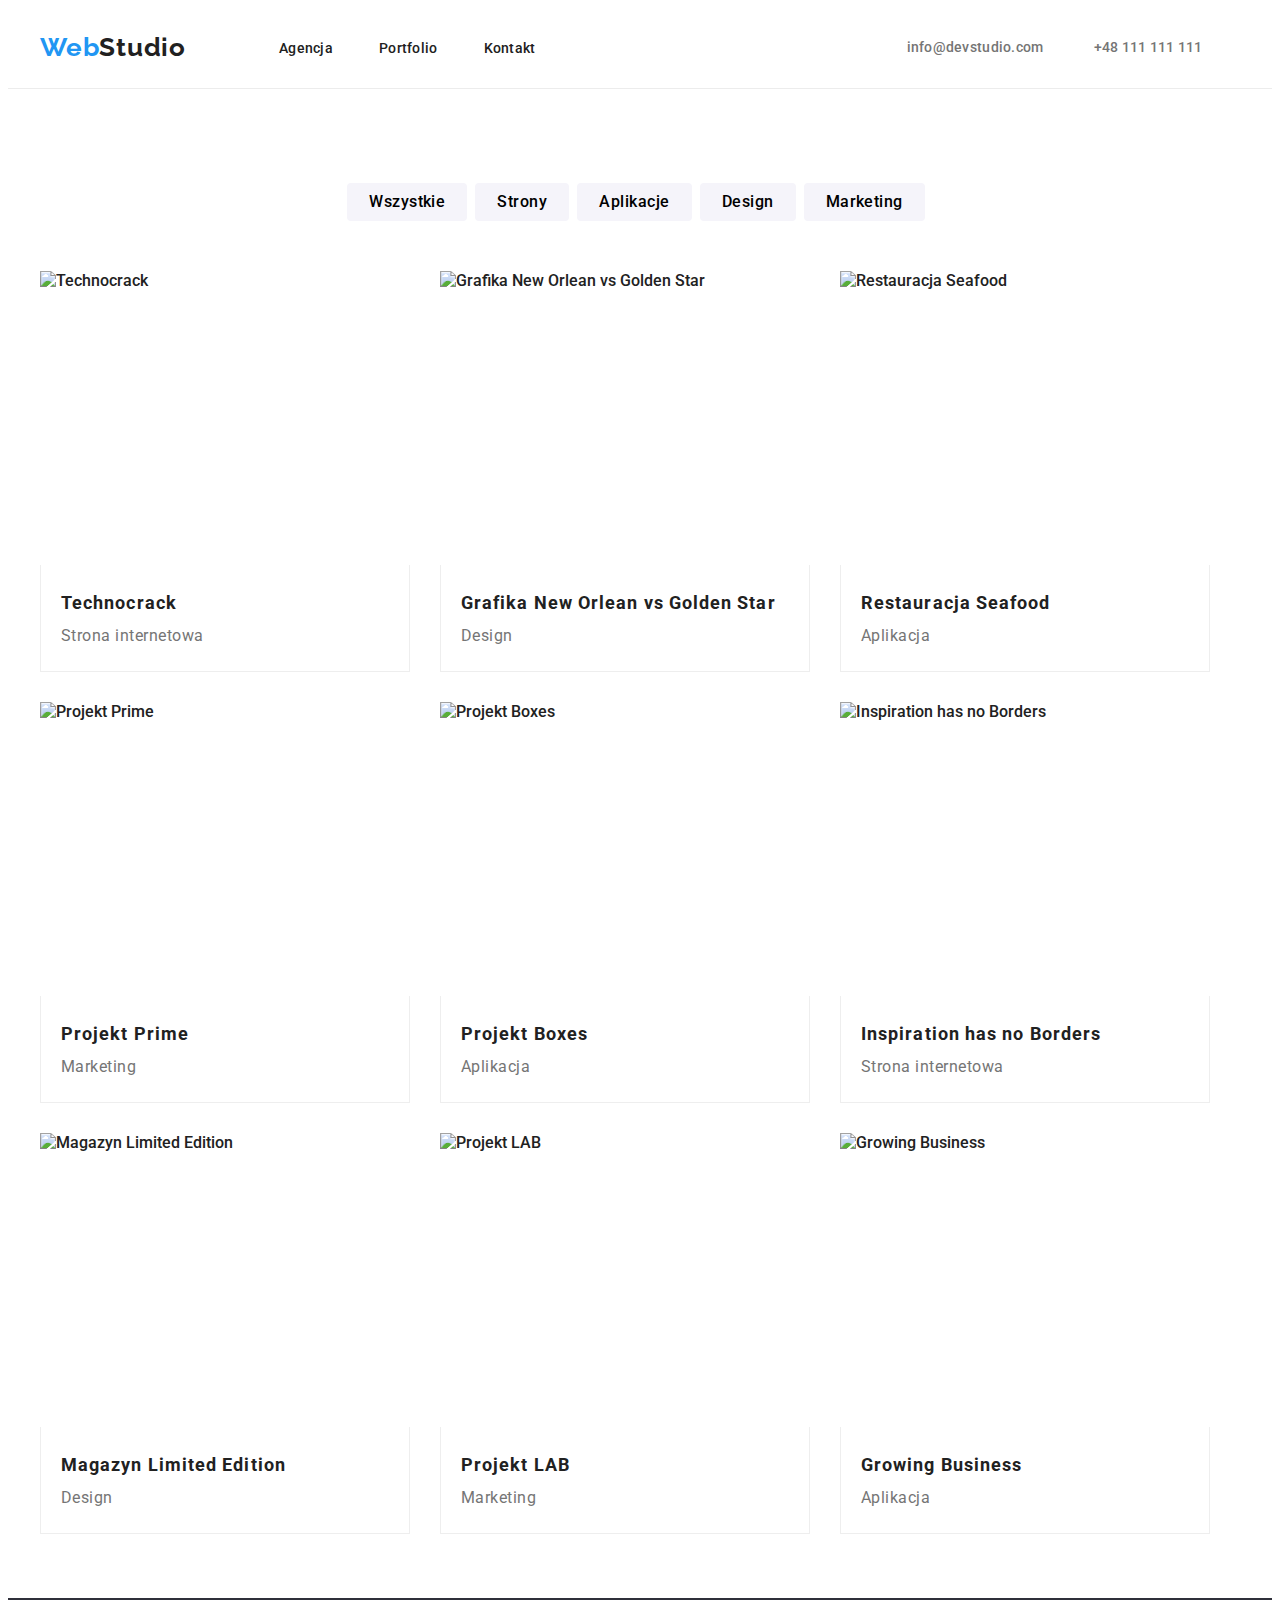
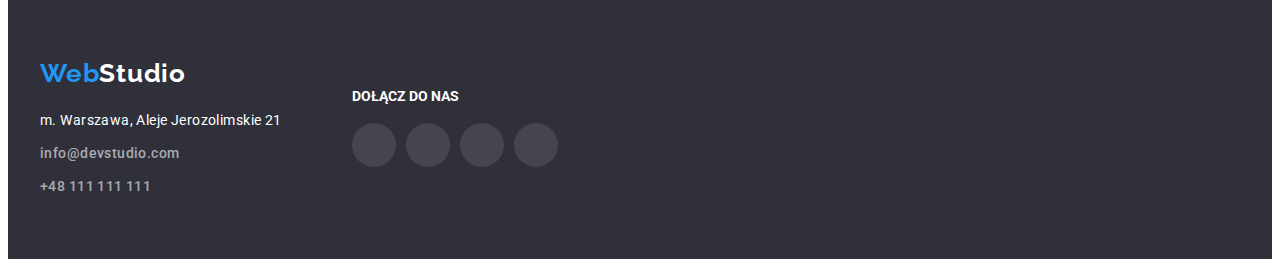
==== portfolio.html @ 25adf68a "Version 1" ====
<!DOCTYPE html>
<html lang="en">
  
<!--NAGŁÓWEK-->
<head>
  <meta charset="UTF-8"/>
  <meta name="viewport" content="width=device-width, initial-scale=1.0"/>
  <link rel="preconnect" href="https://fonts.googleapis.com">
  <link rel="preconnect" href="https://fonts.gstatic.com" crossorigin="">
  <link href="https://fonts.googleapis.com/css2?family=Festive&amp;family=Qahiri&amp;family=Raleway:wght@700&amp;family=Roboto:wght@400;500;700;900&amp;family=Rubik:wght@300&amp;display=swap" rel="stylesheet">
  <link rel="stylesheet" href="https://cdnjs.cloudflare.com/ajax/libs/modern-normalize/1.1.0/modern-normalize.min.css" integrity="sha512-wpPYUAdjBVSE4KJnH1VR1HeZfpl1ub8YT/NKx4PuQ5NmX2tKuGu6U/JRp5y+Y8XG2tV+wKQpNHVUX03MfMFn9Q==" crossorigin="anonymous" referrerpolicy="no-referrer" />
  <link rel="stylesheet" href="css/styles.css"/>
  <title>Portfolio</title>
</head>
  
<!--BODY-->
<body>
  
  <!--HEADER-->
  <header class="section menu">
    <div class="container">
      <nav class="menu-navigation">
      <a href="index.html" class="logo"><span class="logo-accent-main">Web</span><span class="logo-accent-black">Studio</span></a>
        <ul class="navigation">  
          <li><a href="index.html" class="navigation-link" id="link1">Agencja</a></li>
          <li><a href="portfolio.html" class="navigation-link" id="link2">Portfolio</a></li>
          <li><a href="index.html" class="navigation-link navigation-link-last" id="link3">Kontakt</a></li>
        </ul>
      <ul class="contacts">
        <li class="contact-item"><a href="mailto:info@devstudio.com" class="contacts-link contacts-link-mail"><svg class="ico-email" width="16px" height="12px"><use href="images/sprite.svg#icon-envelope"></use></svg>info@devstudio.com</a></li>
        <li class="contact-item"><a href="tel:+48111111111" class="contacts-link contacts-link-phone"><svg class="ico-phone" width="10px" height="16px"><use href="images/sprite.svg#icon-phone"></use></svg>+48 111 111 111</a></li>
      </ul>
    </nav>
    </div>
  </header>

  <!--TREŚĆ GŁÓWNA-->
  <main>

    <!--FILTRY NA STRONIE-->
    <div class="filters">
      <div class="container"> 
      <ul class="filters-list">
      <li><button type="button" class="button-port">Wszystkie</button></li>
      <li><button type="button" class="button-port">Strony</button></li>
      <li><button type="button" class="button-port">Aplikacje</button></li>
      <li><button type="button" class="button-port">Design</button></li>
      <li><button type="button" class="button-port button-port-last">Marketing</button></li>
      </ul>
      </div>
    </div>

    <!-- ZAWARTOŚĆ STRONY -->
    <section class="portfolio">
      <div class="container"> 
      <ul class="portfolio-list">
        <li class="portfolio-list-item">
          <img src="images/port1.jpg" alt="Technocrack" width="370" height="294">
          <div class="portfolio-list-item-description">
          <h4>Technocrack</h4>
          <h5>Strona internetowa</h5>
          </div>
        </li>
      <li class="portfolio-list-item">
        <img src="images/port9.jpg" alt="Grafika New Orlean vs Golden Star" width="370" height="294">
        <div class="portfolio-list-item-description">
        <h4>Grafika New Orlean vs Golden Star</h4>
        <h5>Design</h5>
        </div>
      </li>
      <li class="portfolio-list-item">
        <img src="images/port8.jpg" alt="Restauracja Seafood" width="370" height="294">
        <div class="portfolio-list-item-description">
        <h4>Restauracja Seafood</h4>
        <h5>Aplikacja</h5>
        </div>
      </li>
      <li class="portfolio-list-item">
        <img src="images/port7.jpg" alt="Projekt Prime" width="370" height="294">
        <div class="portfolio-list-item-description">
        <h4>Projekt Prime</h4>
        <h5>Marketing</h5>
        </div>
      </li>
      <li class="portfolio-list-item">
        <img src="images/port6.jpg" alt="Projekt Boxes" width="370" height="294">
        <div class="portfolio-list-item-description">
        <h4>Projekt Boxes</h4>
        <h5>Aplikacja</h5>
        </div>
      </li>
      <li class="portfolio-list-item">
        <img src="images/port5.jpg" alt="Inspiration has no Borders" width="370" height="294">
        <div class="portfolio-list-item-description">
        <h4>Inspiration has no Borders</h4>
        <h5>Strona internetowa</h5>
        </div>
      </li>      
      <li class="portfolio-list-item">
        <img src="images/port4.jpg" alt="Magazyn Limited Edition" width="370" height="294">
        <div class="portfolio-list-item-description">
        <h4>Magazyn Limited Edition</h4>
        <h5>Design</h5>
        </div>
      </li>      
      <li class="portfolio-list-item">
        <img src="images/port3.jpg" alt="Projekt LAB" width="370" height="294">
        <div class="portfolio-list-item-description">
        <h4>Projekt LAB</h4>
        <h5>Marketing</h5>
        </div>
      </li>      
      <li class="portfolio-list-item">
        <img src="images/port2.jpg" alt="Growing Business" width="370" height="294">
        <div class="portfolio-list-item-description">
        <h4>Growing Business</h4>
        <h5>Aplikacja</h5>
        </div>
      </li>
      </ul> 
      </div>                      
    </section>


  </main>

  <!-- STOPKA -->
  <footer class="section footer">
    <div class="container"> 
    <a href="index.html" class="logo"><span>Web</span><span class="logo-accent-white">Studio</span></a>
    <section class="footer-section">
    <address class="address">
      <ul class="footer-list"> 
        <li class="footer-list-item"><span class="footer-address">m. Warszawa, Aleje Jerozolimskie 21</span></li>
        <li class="footer-list-item"><a href="mailto:info@devstudio.com" class="footer-link">info@devstudio.com</a></li>
        <li class="footer-list-item"><a href="tel:+48111111111" class="footer-link">+48 111 111 111</a></li>
      </ul>
    </address>
    <div class="social-media">
      <h5 class="social-media-text">DOŁĄCZ DO NAS</h5>
      <ul class="social-media-list">
          <li class="social-media-list-item"><a href="#" class="social-media-list-link"><svg class ="social-media-list-icon"><use href="images/sprite.svg#icon-instagram"></use></svg></a></li>
          <li class="social-media-list-item"><a href="#" class="social-media-list-link"><svg class ="social-media-list-icon"><use href="images/sprite.svg#icon-twitter"></use></svg></a></li>
          <li class="social-media-list-item"><a href="#" class="social-media-list-link"><svg class ="social-media-list-icon"><use href="images/sprite.svg#icon-facebook"></use></svg></a></li>
          <li class="social-media-list-item"><a href="#" class="social-media-list-link"><svg class ="social-media-list-icon"><use href="images/sprite.svg#icon-linkedin"></use></svg></a></li>
      </ul>
    </div>
      </section>
    </div>
  </footer>

</body>
  
</html>
---- css/styles.css ----
/* =====FORMAL STUFF===== */
:root{
  --brand-color: #2196F3;
  --default-text-color: #212121;
  --secondary-text-color: #757575;
  --basic-white: #FFFFFF;
}

h1,
h2,
h3,
h4,
h5,
h6,
p,
ul,
ol {
  margin: 0px;
  padding: 0px;
  list-style: none;
}

a {
  text-decoration: none;
}

body {
  font-family: "Roboto", sans-serif;
  color: var(--default-text-color);
  font-weight: 500;
}

.container {
  width: 1200px;
  margin: 0 auto;
  padding: 0 15px;
}

.section {
  padding: 94px 0px 94px 0px;
}


/* =====HEADER SECTION===== */
.menu {
  border-bottom: 1px solid #ececec;
  padding: 24px 0px 25px 0px;
}

.logo{
  font-family: Raleway;
  text-decoration: none;
  font-style: normal;
  font-weight: 700;
  font-size: 26px;
  line-height: 1.192;
  letter-spacing: 0.03em;
  color: var(--brand-color);
}

.logo-accent-black{
  color: var(--default-text-color);
}

.logo-accent-white{
  color: var(--basic-white);
}

.menu-navigation{
  display: flex;
  align-items: center;
}

.navigation{
  margin-left: 93px;
  display: flex;
}

.navigation-link {
  text-decoration: none;
  color: var(--default-text-color);
  font-size: 14px;
  font-weight: 500;
  line-height: 1.142;
  letter-spacing: 0.02em;
  margin-right: 46px;
}

.navigation-link-last{
  margin-right: 0px;
}

.navigation-link:hover,
.navigation-link:focus {
  text-decoration: none;
  color: var(--brand-color);
  font-weight: 500;
  font-size: 14px;  
  line-height: 1.142;
  letter-spacing: 0.02em;  
}

.contacts{
  display: flex;
}

.contacts-link-mail{
  margin-left: 345px;
  margin-right: 30px;
}

.contacts-link {
  display: flex;
  align-items: center;
  text-decoration: none;
  color: var(--secondary-text-color);
  font-size: 14px;  
  font-weight: 500;
  line-height: 1.142; 
  letter-spacing: 0.02em;
  fill: var(--secondary-text-color); 
}

.contacts-link:hover,
.contacts-link:focus {
  text-decoration: none;
  color: var(--brand-color);
  fill: var(--brand-color);
  font-weight: 500;
  font-size: 14px;
  line-height: 1.142;
  letter-spacing: 0.02em;    
}

.ico-email {
  margin-right: 10px;
}

.ico-phone {
  margin-right: 10px;
}


/* =====ORDER SECTION===== */
.order-container {
  padding: 200px 0px 200px 0px;
  background: #2F303A;
  background-image: linear-gradient(
    rgba(47, 48, 58, 0.4),
    rgba(47, 48, 58, 0.4)
  ),
  url("../images/back.png");
  text-align: center;
  display: flex;
  justify-content: center;
}

.order-container h1{
  font-style: normal;
  font-weight: 900;
  font-size: 44px;
  line-height: 1.363;
  color: var(--basic-white);
  letter-spacing: 0.06em;
  text-transform: uppercase;
}

.order-button {
  background: var(--brand-color);
  box-shadow: 0px 4px 4px rgba(0, 0, 0, 0.15);
  border-radius: 4px;
  font-family: "Roboto";
  font-style: normal;
  font-weight: bold;
  font-size: 16px;
  line-height: 1.875;
  letter-spacing: 0.06em;
  color: var(--basic-white);
  cursor: pointer;
  margin-top: 30px;
  padding: 10px 41px 10px 42px;
}


/* =====FILTERS ON PORTFOLIO SITE===== */
.filters-list {
  display: flex;
  justify-content: center;
}

.button-port{
  background: #F5F4FA;
  border-radius: 4px;
  font-family: "Roboto";
  font-style: normal;
  font-weight: 500;
  font-size: 16px;
  line-height: 1.625;
  text-align: center;
  letter-spacing: 0.03em;
  cursor: pointer;
  border-radius: 4px;  
  border: none;
  padding: 6px 22px 6px 22px;
  margin-right: 8px;
  margin-top: 94px;
  margin-bottom: 50px;
}

.button-port:hover,
.button-port:focus{
  background: var(--brand-color);
  box-shadow: 0px 3px 1px rgba(0, 0, 0, 0.1), 0px 1px 2px rgba(0, 0, 0, 0.08), 0px 2px 2px rgba(0, 0, 0, 0.12);
  border-radius: 4px;
  font-family: "Roboto";
  color: var(--basic-white);
}


/* =====OUR ADVANTAGES SECTION===== */
.our-advantages ul h2{
  font-style: normal;
  font-weight: bold;
  font-size: 14px;
  line-height: 1.142;
  letter-spacing: 0.03em;
  text-transform: uppercase;
  color: var(--default-text-color);
  margin-bottom: 10px;  
}

.paragraphs{
  display: flex;
}

.paragraphs li{
  font-style: normal;
  font-weight: normal;
  font-size: 14px;
  line-height: 1.714;
  letter-spacing: 0.03em;
  color: var(--secondary-text-color);  
}

.paragraphs-item {
  margin-right: 30px;
}

.paragraphs-item-last {
  margin-right: 0px;
}

.company-logo {
  display: flex;
  background-color: #f5f4fa;
  height: 120px;
  width: 270px;
  align-items: center;
  justify-content: center;
  margin-bottom: 30px;
  border-radius: 4px;
}


/* =====OFFER SECTION===== */
.offer{
  padding-top: 0px;
}

.offer h2{
  font-style: normal;
  font-weight: 700;
  font-size: 36px;
  line-height: 1.166;
  text-align: center;
  letter-spacing: 0.03em;
}

.offer-list {
  display: flex;
  padding-top: 50px;
  justify-content: space-between;
}

/* =====TEAM SECTION===== */
.team{
  background: #F5F4FA;
}

.team h2{
  font-style: normal;
  font-weight: 700;
  font-size: 36px;
  line-height: 1.166;
  text-align: center;
  letter-spacing: 0.03em;
  padding-bottom: 50px;
}

.persons-list{
  display: flex;
  justify-content: space-between;
}

.persons-list-description{
  background-color: var(--basic-white);
  padding-top: 30px;
  padding-bottom: 30px;
  border-radius: 0px 0px 4px 4px;
}

.persons-list h4{
  font-style: normal;
  font-weight: 500;
  font-size: 16px;
  line-height: 1.187;
  text-align: center;
  letter-spacing: 0.03em;
  margin-bottom: 10px;
}

.persons-list h5{
  font-style: normal;
  font-weight: 400;
  font-size: 16px;
  line-height: 1.187;
  text-align: center;
  letter-spacing: 0.03em;
  color: var(--secondary-text-color);
}

.persons-list-item{
  box-shadow: 0px 1px 3px rgba(0, 0, 0, 0.12), 0px 1px 1px rgba(0, 0, 0, 0.14), 0px 2px 1px rgba(0, 0, 0, 0.2);
}

.persons-list-item img{
  display: block;
}

.social-list {
  display: flex;
  justify-content: space-around;
  align-items: center;
  margin-left: 32px;
  margin-right: 32px;
}

.social-list-item {
  display: flex;
  align-items: center;
  justify-content: space-around;
}

.social-list-icon {
  width: 20px;
  height: 20px;
}

.social-list-icon:hover,
.social-list-icon:focus {
  fill: #fff;
}

.social-list-link {
  display: flex;
  align-items: center;
  justify-content: space-around;
  width: 44px;
  height: 44px;
  margin-top: 16px;
  background-color: #fff;
  fill: #afb1b8;
  border-radius: 50%;
}

.social-list-link:hover,
.social-list-link:focus {
  background-color: #2196f3;
  fill: #fff;
}

/* =====PORTFOLIO SECTION===== */
.portfolio-list-item-description {
  border-left: 1px solid #EEEEEE;
  border-bottom: 1px solid #EEEEEE;
  border-right: 1px solid #EEEEEE;
  padding: 20px 0px 20px 20px;
}

.portfolio h4{
  font-style: normal;
  font-weight: 700;
  font-size: 18px;
  line-height: 2;
  letter-spacing: 0.06em;  
}

.portfolio h5{
  font-style: normal;
  font-weight: 400;
  font-size: 16px;
  line-height: 1.875;
  letter-spacing: 0.03em;
  color: var(--secondary-text-color); 
}

.portfolio-list {
  display: flex;
  flex-wrap: wrap;
  margin-bottom: 64px;
  gap: 30px;
}

.portfolio-list-item img {
  display: block;
}

.portfolio-list-item:hover {
  box-shadow: 0px 1px 1px rgba(0, 0, 0, 0.12), 0px 4px 4px rgba(0, 0, 0, 0.06), 1px 4px 6px rgba(0, 0, 0, 0.16);
  cursor: pointer;
}

/* =====CLIENTS SECTION===== */

.clients-text {
  font-family: Roboto;
  font-style: Bold;
  font-size: 36px;
  line-height: 42px;
  line-height: 100%;
  text-align: Center;
  vertical-align: Top;
  letter-spacing: 3%;
  margin-bottom: 50px;
}

.clients-list {
  display: flex;
  align-items: left;
  justify-content: space-between;
}

.clients-list-logo a{
  display: flex;
  width: 170px;
  height: 92px;
  border-radius: 4px;
  border-width: 1px;
  border-style: solid;
  border-color: #afb1b8;
  fill: #afb1b8;
}

.clients-list-logo a:hover,
.clients-list-logo a:focus {
  border-color: #2196f3;
  fill: #2196f3;
  cursor: pointer;
}

/* =====FOOTER SECTION===== */
/* .footer{
  background: #2F303A;
  padding: 60px 0px 60px 0px;
}

.address{
  font-style: normal;
  font-weight: normal;
  font-size: 14px;
  line-height: 1.714;
  letter-spacing: 0.03em;
  margin-top: 11px;
  color: var(--basic-white);  
}

.address .contacts-link{
  font-style: normal;
  font-weight: 500;
  font-size: 14px;
  line-height: 1.714;
  letter-spacing: 0.03em;
  color: rgba(255, 255, 255, 0.6);
  margin-top: 9px;
}

.address .contacts-link:hover,
.address .contacts-link:focus{
  font-style: normal;
  font-weight: 500;
  font-size: 14px;
  line-height: 1.714;
  letter-spacing: 0.03em;
  color: var(--brand-color);
} */

.footer{
  background: #2F303A;
  padding: 60px 0px 60px 0px;
}

.footer-section{
  display: flex;
}

.footer-list{
  margin-top:20px;
}

.footer-address{
  font-style: normal;
  font-weight: normal;
  font-size: 14px;
  line-height: 1.714;
  letter-spacing: 0.03em;
  color: var(--basic-white);
}

.footer-list-item{
  margin-top:9px;
}

.footer-link{
  font-style: normal;
  font-weight: 500;
  font-size: 14px;
  line-height: 1.714;
  letter-spacing: 0.03em;
  color: rgba(255, 255, 255, 0.6);
}

.footer-link:hover,
.footer-link:focus{
  font-style: normal;
  font-weight: 500;
  font-size: 14px;
  line-height: 1.714;
  letter-spacing: 0.03em;
  color: var(--brand-color);
}

.social-media {
  width: 206px;
  height: 80px;
  margin-left: 70px;
}

.social-media-text {
  font-family: Roboto;
  font-style: Bold;
  font-size: 14px;
  line-height: 16px;
  line-height: 100%;
  text-align: Left;
  vertical-align: Top;
  letter-spacing: 3%;
  color: #fff;
  margin-bottom: 20px;
}

.social-media-list {
  display: flex;
  justify-content: space-between;
  align-items: flex-start;
}

.social-media-list-item {
  display: flex;
  align-items: flex-start;
  justify-content: space-between;
}

.social-media-list-icon {
  width: 20px;
  height: 20px;
}

.social-media-list-icon:hover,
.social-media-list-icon:focus {
  fill: #fff;
}

.social-media-list-link {
  display: flex;
  align-items: center;
  justify-content: space-around;
  width: 44px;
  height: 44px;
  margin-bottom: 30px;
  background-color: rgba(255, 255, 255, 0.1);
  fill: #fff;
  border-radius: 50%;
}

.social-media-list-link:hover,
.social-media-list-link:focus {
  background-color: #2196f3;
  fill: #fff;
}
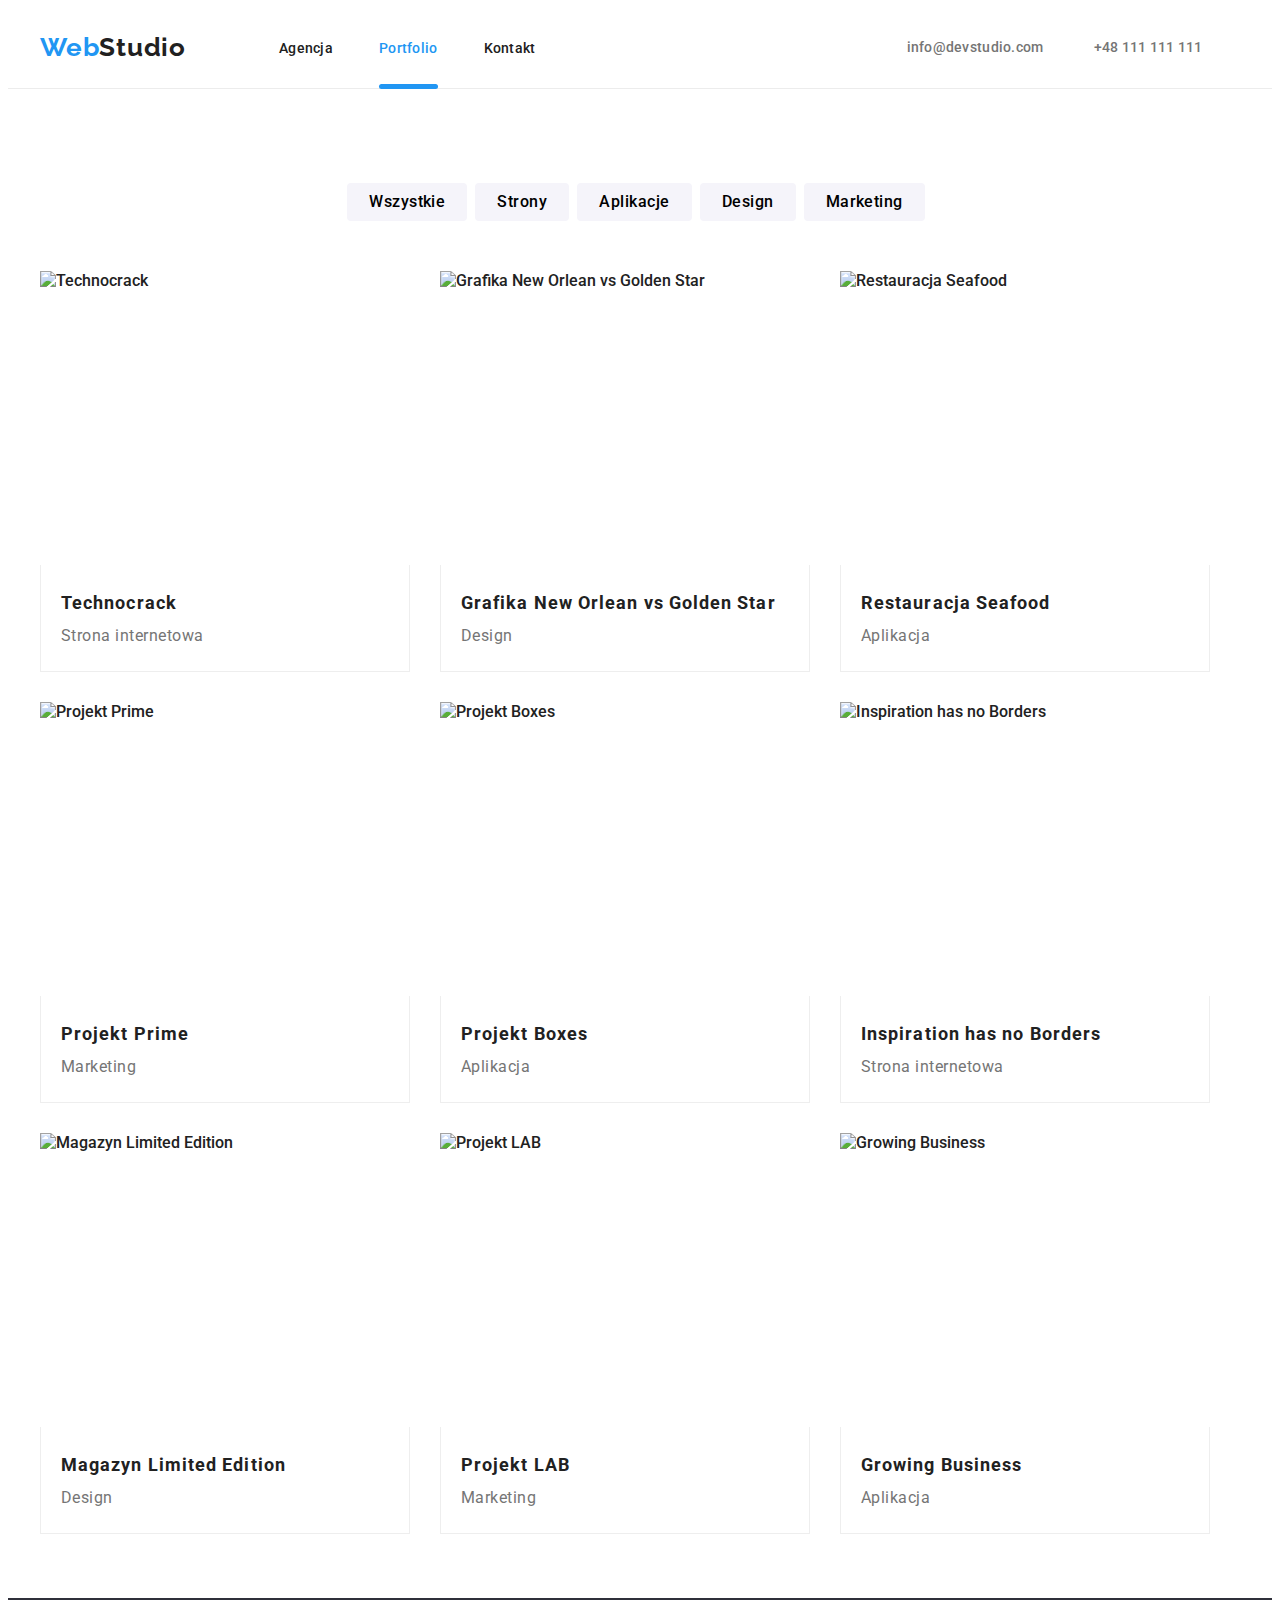
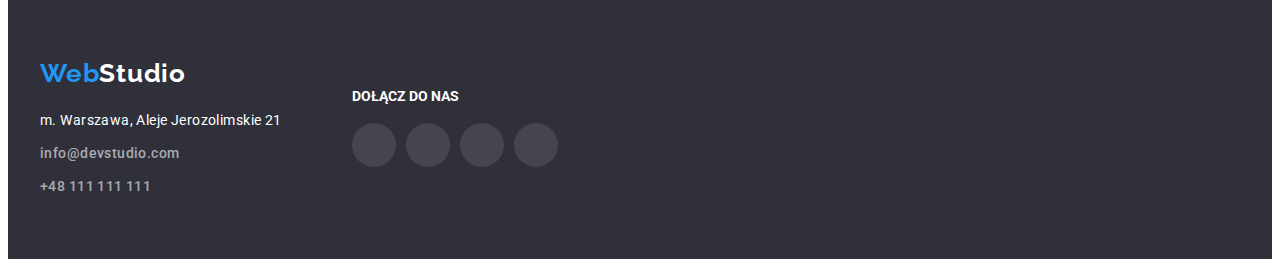
==== commit 17cbaf5b: "Big Progress" ====
--- a/portfolio.html
+++ b/portfolio.html
@@ -23,7 +23,7 @@
       <a href="index.html" class="logo"><span class="logo-accent-main">Web</span><span class="logo-accent-black">Studio</span></a>
         <ul class="navigation">  
           <li><a href="index.html" class="navigation-link" id="link1">Agencja</a></li>
-          <li><a href="portfolio.html" class="navigation-link" id="link2">Portfolio</a></li>
+          <li><a href="portfolio.html" class="navigation-link navigation-link-active" id="link2">Portfolio</a></li>
           <li><a href="index.html" class="navigation-link navigation-link-last" id="link3">Kontakt</a></li>
         </ul>
       <ul class="contacts">
--- a/css/styles.css
+++ b/css/styles.css
@@ -78,12 +78,31 @@
 
 .navigation-link {
   text-decoration: none;
+  position: relative;
   color: var(--default-text-color);
   font-size: 14px;
   font-weight: 500;
   line-height: 1.142;
   letter-spacing: 0.02em;
   margin-right: 46px;
+}
+
+.navigation-link::after {
+  position: absolute;
+  content: "";
+  display: block;
+  top: 44.5px;
+  right: 0;
+  width: 0;
+  height: 5px;
+  background-color: #2196f3;
+  border-radius: 4px;
+  transition: width 250ms cubic-bezier(0.4, 0, 0.2, 1);
+}
+
+.navigation-link:hover::after {
+  width: 100%;
+  left: 0;
 }
 
 .navigation-link-last{
@@ -98,6 +117,22 @@
   font-size: 14px;  
   line-height: 1.142;
   letter-spacing: 0.02em;  
+}
+
+.navigation-link-active {
+  color :var(--brand-color);
+}
+
+.navigation-link-active::after {
+  position: absolute;
+  content: "";
+  display: block;
+  top: 44.5px;
+  width: 100%;
+  height: 5px;
+  background-color: #2196f3;
+  border-radius: 4px;
+  transition: width 250ms cubic-bezier(0.4, 0, 0.2, 1);
 }
 
 .contacts{
@@ -282,6 +317,33 @@
   justify-content: space-between;
 }
 
+.offer-list-item-style {
+  position: relative;
+}
+
+.offer-list-description {
+  position: absolute;
+  bottom: 0;
+  display: flex;
+  justify-content: center;
+  align-items: center;
+  width: 100%;
+  height: 70px;
+
+  background: rgba(47, 48, 58, 0.8);
+
+  font-family: Roboto;
+  font-style: normal;
+  font-weight: bold;
+  font-size: 14px;
+  line-height: 16px;
+  text-align: center;
+  letter-spacing: 0.03em;
+  text-transform: uppercase;
+
+  color: #ffffff;
+}
+
 /* =====TEAM SECTION===== */
 .team{
   background: #F5F4FA;
@@ -596,4 +658,51 @@
 .social-media-list-link:focus {
   background-color: #2196f3;
   fill: #fff;
+}
+
+/* ===== MODAL WINDOW ===== */
+
+.backdrop {
+  width: 100%;
+  height: 100%;
+  visibility: visible;
+  opacity: 1;
+  pointer-events: auto;
+  position: fixed;
+  left: 0;
+  top: 0;
+  background: rgba(0, 0, 0, 0.2);
+  transition: visibility 250ms cubic-bezier(0.4, 0, 0.2, 1),
+    opacity 250ms cubic-bezier(0.4, 0, 0.2, 1);
+  z-index: 99;
+}
+
+.modal {
+  position: absolute;
+  top: 50%;
+  left: 50%;
+  transform: translate(-50%, -50%);
+  width: 528px;
+  min-height: 581px;
+  border-radius: 4px;
+  background-color: var(--basic-white);
+  transform: translate(-50%, -50%);
+}
+
+.close-btn {
+  position: absolute;
+  top: 8px;
+  right: 8px;
+  width: 30px;
+  height: 30px;
+  background-color: var(--basic-white);
+  border: 1px solid rgba(0, 0, 0, 0.1);
+  border-radius: 50%;
+  cursor: pointer;
+}
+
+.is-hidden {
+  opacity: 0;
+  visibility: hidden;
+  pointer-events: none;
 }